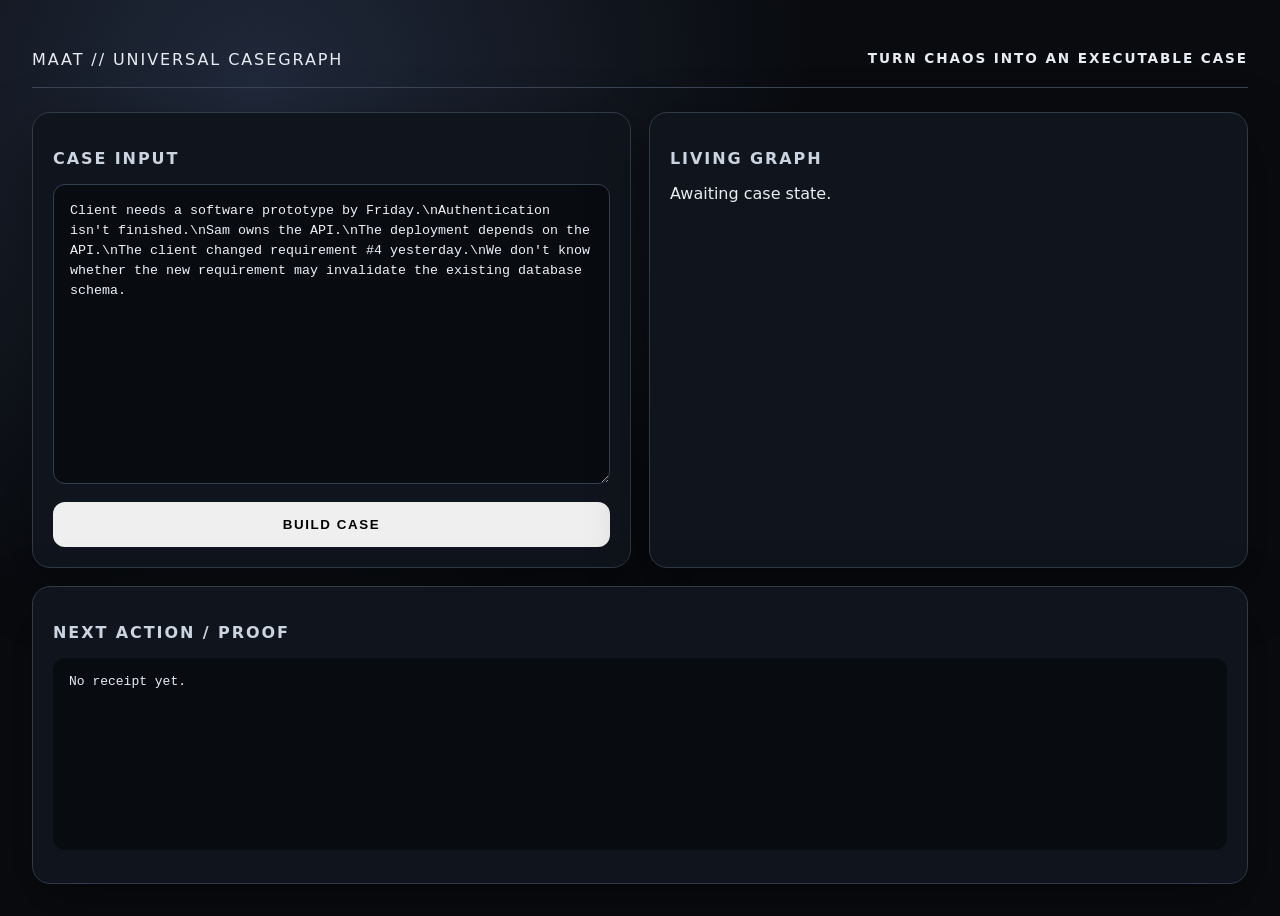
==== web/index.html @ 0b9dc981 "feat: seed MAAT universal casegraph competition architecture" ====
<!doctype html>
<html lang="en">
<head>
  <meta charset="utf-8" />
  <meta name="viewport" content="width=device-width,initial-scale=1" />
  <title>MAAT — Universal CaseGraph</title>
  <link rel="stylesheet" href="styles.css" />
</head>
<body>
  <main>
    <header><span>MAAT // UNIVERSAL CASEGRAPH</span><strong>TURN CHAOS INTO AN EXECUTABLE CASE</strong></header>
    <section class="grid">
      <article><h1>Case Input</h1><textarea id="input">Client needs a software prototype by Friday.\nAuthentication isn't finished.\nSam owns the API.\nThe deployment depends on the API.\nThe client changed requirement #4 yesterday.\nWe don't know whether the new requirement may invalidate the existing database schema.</textarea><button id="build">BUILD CASE</button></article>
      <article><h1>Living Graph</h1><div id="graph" class="graph">Awaiting case state.</div></article>
      <article><h1>Next Action / Proof</h1><pre id="receipt">No receipt yet.</pre></article>
    </section>
  </main>
  <script src="app.js"></script>
</body>
</html>
---- web/styles.css ----
:root{font-family:Inter,system-ui,sans-serif;background:#090b0f;color:#e8edf3}body{margin:0;background:radial-gradient(circle at 20% 10%,#20293a 0,#090b0f 42%)}main{max-width:1400px;margin:auto;padding:32px}header{display:flex;justify-content:space-between;gap:16px;border-bottom:1px solid #3b4556;padding:18px 0;margin-bottom:24px;letter-spacing:.12em}header strong{font-size:.85rem}.grid{display:grid;grid-template-columns:1fr 1fr;gap:18px}.grid article:last-child{grid-column:1/-1}article{background:#10151d;border:1px solid #303a49;border-radius:18px;padding:20px;box-shadow:0 20px 60px #0006}h1{font-size:1rem;text-transform:uppercase;letter-spacing:.12em;color:#cbd5e1}textarea{width:100%;min-height:300px;box-sizing:border-box;background:#080b10;color:#eef2f7;border:1px solid #344052;border-radius:12px;padding:16px;line-height:1.5}button{margin-top:14px;width:100%;padding:15px;border:0;border-radius:12px;font-weight:800;letter-spacing:.12em;cursor:pointer}.graph{min-height:300px;display:flex;flex-wrap:wrap;align-content:flex-start;gap:10px}.node{border:1px solid #4b5d73;border-radius:999px;padding:9px 12px;background:#151e29;font-size:.82rem}pre{white-space:pre-wrap;word-break:break-word;background:#080b10;border-radius:12px;padding:16px;min-height:160px}@media(max-width:850px){.grid{grid-template-columns:1fr}.grid article:last-child{grid-column:auto}header{flex-direction:column}}
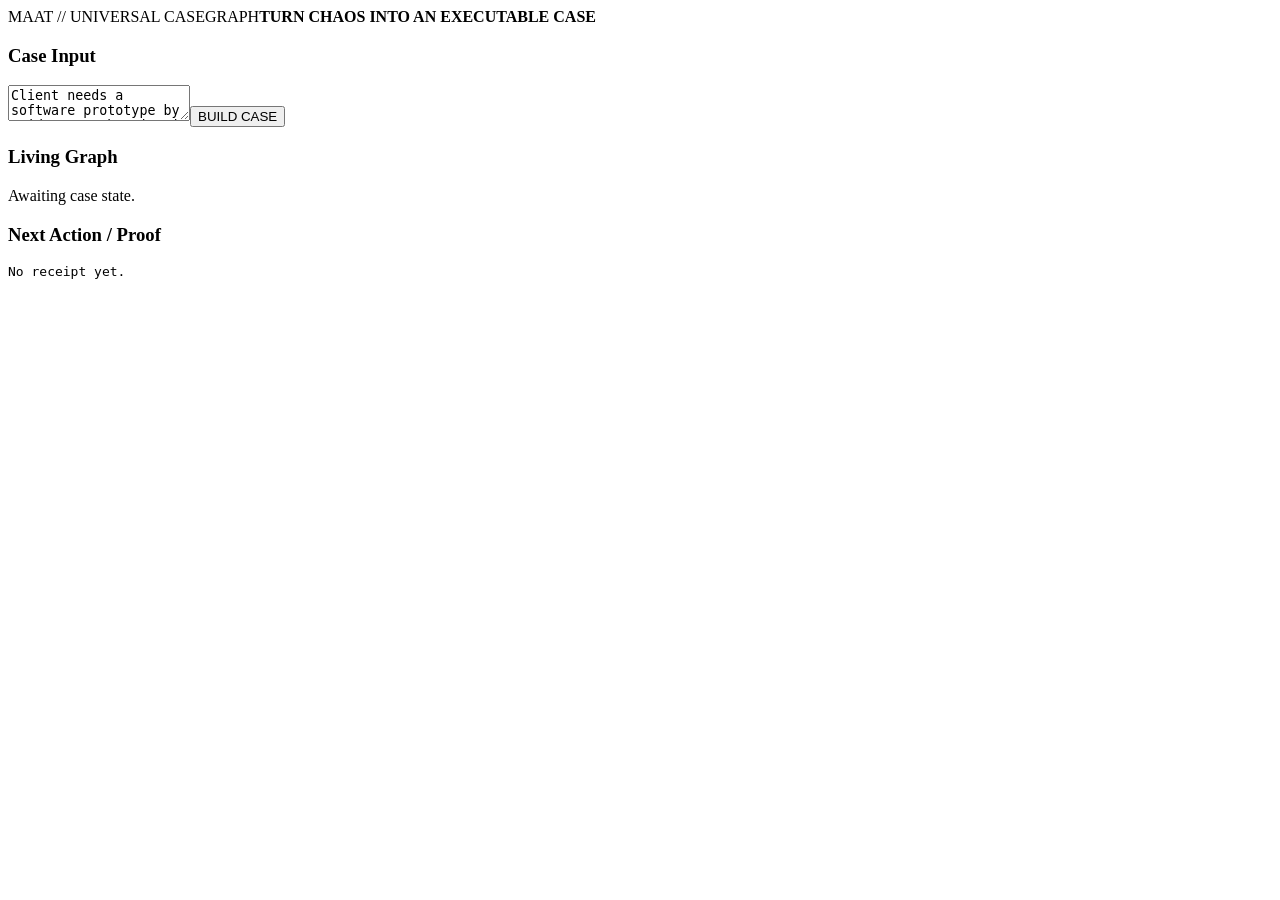
==== commit 6fa5440b: "fix: route demo assets through FastAPI static mount" ====
--- a/web/index.html
+++ b/web/index.html
@@ -4,7 +4,7 @@
   <meta charset="utf-8" />
   <meta name="viewport" content="width=device-width,initial-scale=1" />
   <title>MAAT — Universal CaseGraph</title>
-  <link rel="stylesheet" href="styles.css" />
+  <link rel="stylesheet" href="/static/styles.css" />
 </head>
 <body>
   <main>
@@ -15,6 +15,6 @@
       <article><h1>Next Action / Proof</h1><pre id="receipt">No receipt yet.</pre></article>
     </section>
   </main>
-  <script src="app.js"></script>
+  <script src="/static/app.js"></script>
 </body>
 </html>
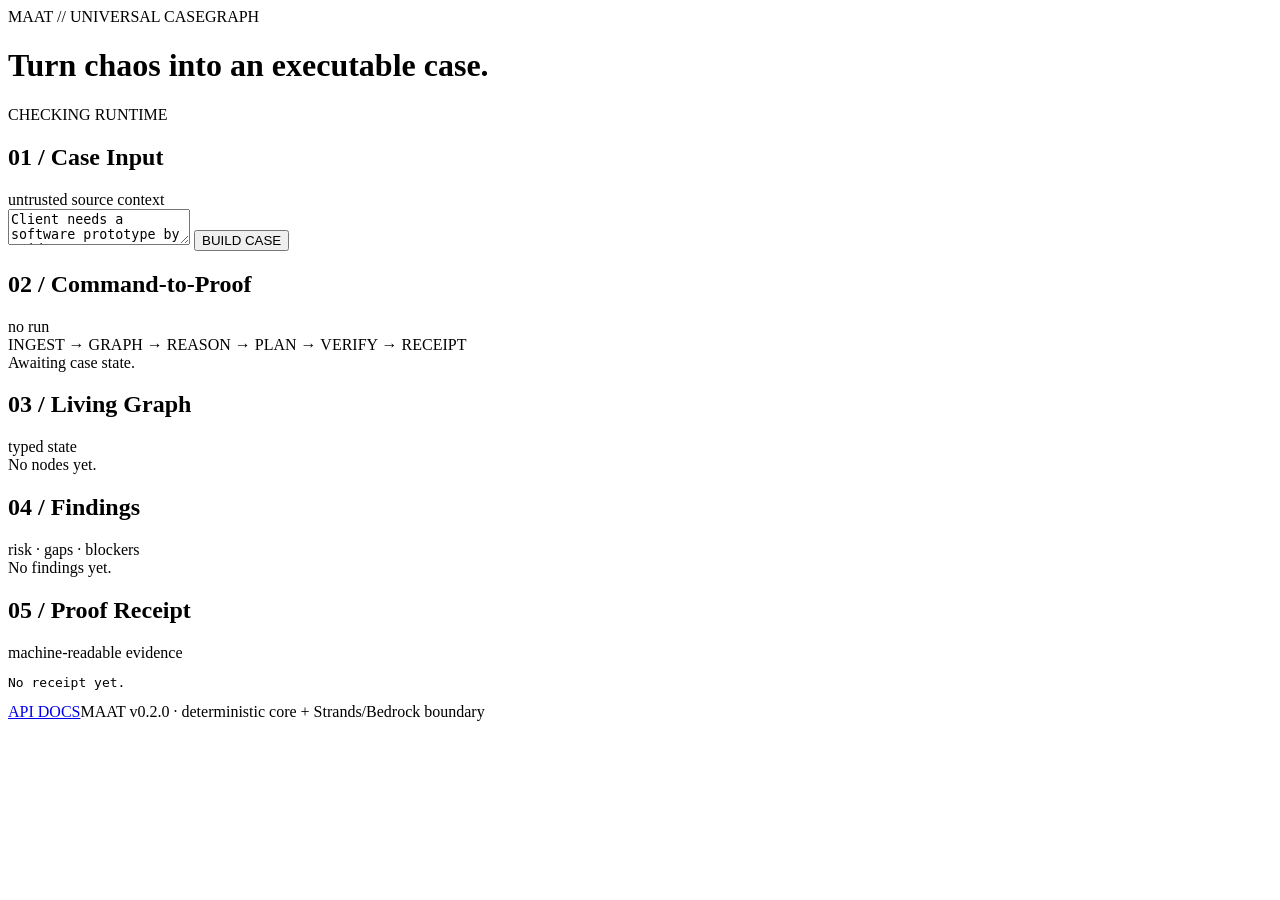
==== commit 64ca1c5c: "feat: run MAAT through full SDLC hardening pipeline" ====
--- a/web/index.html
+++ b/web/index.html
@@ -7,13 +7,47 @@
   <link rel="stylesheet" href="/static/styles.css" />
 </head>
 <body>
-  <main>
-    <header><span>MAAT // UNIVERSAL CASEGRAPH</span><strong>TURN CHAOS INTO AN EXECUTABLE CASE</strong></header>
-    <section class="grid">
-      <article><h1>Case Input</h1><textarea id="input">Client needs a software prototype by Friday.\nAuthentication isn't finished.\nSam owns the API.\nThe deployment depends on the API.\nThe client changed requirement #4 yesterday.\nWe don't know whether the new requirement may invalidate the existing database schema.</textarea><button id="build">BUILD CASE</button></article>
-      <article><h1>Living Graph</h1><div id="graph" class="graph">Awaiting case state.</div></article>
-      <article><h1>Next Action / Proof</h1><pre id="receipt">No receipt yet.</pre></article>
+  <main class="shell">
+    <header class="hero">
+      <div><span class="eyebrow">MAAT // UNIVERSAL CASEGRAPH</span><h1>Turn chaos into an executable case.</h1></div>
+      <div id="runtime" class="status">CHECKING RUNTIME</div>
+    </header>
+
+    <section class="workspace">
+      <article class="panel input-panel">
+        <div class="panel-head"><h2>01 / Case Input</h2><span>untrusted source context</span></div>
+        <textarea id="input">Client needs a software prototype by Friday.
+Authentication isn't finished.
+Sam owns the API.
+The deployment depends on the API.
+The client changed requirement #4 yesterday.
+We don't know whether the new requirement may invalidate the existing database schema.</textarea>
+        <button id="build">BUILD CASE</button>
+      </article>
+
+      <article class="panel">
+        <div class="panel-head"><h2>02 / Command-to-Proof</h2><span id="run-id">no run</span></div>
+        <div id="pipeline" class="pipeline">INGEST → GRAPH → REASON → PLAN → VERIFY → RECEIPT</div>
+        <div id="summary" class="summary">Awaiting case state.</div>
+      </article>
+
+      <article class="panel wide">
+        <div class="panel-head"><h2>03 / Living Graph</h2><span>typed state</span></div>
+        <div id="graph" class="graph">No nodes yet.</div>
+      </article>
+
+      <article class="panel">
+        <div class="panel-head"><h2>04 / Findings</h2><span>risk · gaps · blockers</span></div>
+        <div id="findings" class="stack">No findings yet.</div>
+      </article>
+
+      <article class="panel">
+        <div class="panel-head"><h2>05 / Proof Receipt</h2><span>machine-readable evidence</span></div>
+        <pre id="receipt">No receipt yet.</pre>
+      </article>
     </section>
+
+    <footer><a href="/docs">API DOCS</a><span>MAAT v0.2.0 · deterministic core + Strands/Bedrock boundary</span></footer>
   </main>
   <script src="/static/app.js"></script>
 </body>
